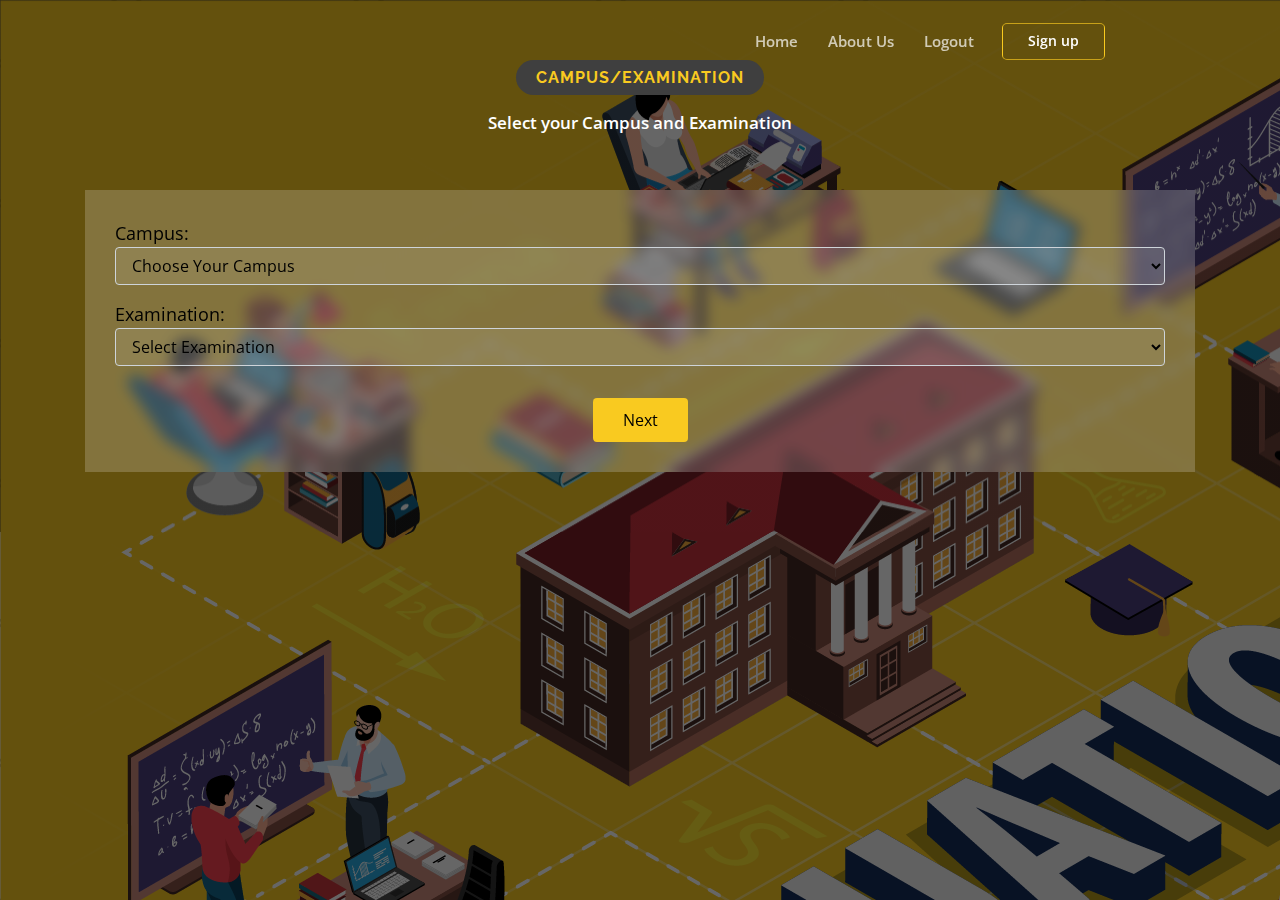
==== campus.html @ 620e92f0 "forms update" ====
<!DOCTYPE html>
<html lang="en">
<head>
  <meta charset="utf-8">
  <meta content="width=device-width, initial-scale=1.0" name="viewport">

  <title>Grading On The Go</title>
  <meta content="" name="description">
  <meta content="" name="keywords">
  <link href="assets/img/logosmall.svg" rel="icon">
  <link href="assets/img/logosmall.svg" rel="apple-touch-icon">
  <link href="https://fonts.googleapis.com/css?family=Open+Sans:300,300i,400,400i,600,600i,700,700i|Raleway:300,300i,400,400i,500,500i,600,600i,700,700i|Poppins:300,300i,400,400i,500,500i,600,600i,700,700i" rel="stylesheet">
  <link href="assets/vendor/bootstrap/css/bootstrap.min.css" rel="stylesheet">
  <link href="assets/vendor/icofont/icofont.min.css" rel="stylesheet">
  <link href="assets/vendor/boxicons/css/boxicons.min.css" rel="stylesheet">
  <link href="assets/vendor/animate.css/animate.min.css" rel="stylesheet">
  <link href="assets/vendor/remixicon/remixicon.css" rel="stylesheet">
  <link href="assets/vendor/line-awesome/css/line-awesome.min.css" rel="stylesheet">
  <link href="assets/vendor/venobox/venobox.css" rel="stylesheet">
  <link href="assets/vendor/owl.carousel/assets/owl.carousel.min.css" rel="stylesheet">
  <link href="assets/vendor/aos/aos.css" rel="stylesheet">
  <link href="assets/css/login.css" rel="stylesheet">
  
</head>

<body>

  <!-- ======= Header ======= -->
  <!-- <header id="header" class="fixed-top ">
    <div class="container-fluid">

      <div class="row justify-content-center">
        <div class="col-xl-9 d-flex align-items-center">
     
           <a href="index.html" class="logo mr-auto"><img src="assets/img/logowhite.svg" width="100px" alt="" class="img-fluid"></a>
          <style>
            .logo{  
            transition: all ease 1000ms;
            }
            .logo:hover{
            transform: scale(1.5);
            }
          </style>
          <nav class="nav-menu d-none d-lg-block">
            <ul>
              <li><a href="index.html">Home</a></li>
              <li><a href="#about">About Us</a></li>
              <li class="active"><a href="#contact">Login</a></li>
            </ul>
          </nav>

          <a href="#icta" class="get-started-btn scrollto">Sign up</a>
        </div>
      </div>

    </div>
  </header> --><!-- End Header -->

<header id="header" class="fixed-top ">
    <div class="container-fluid">

      <div class="row justify-content-center">
        <div class="col-xl-9 d-flex align-items-center">
     
           <a href="index.html" class="logo mr-auto"></a>
          <style>
            .logo{  
            transition: all ease 1000ms;
            }
            .logo:hover{
            transform: scale(1.5);
            }
          </style>
          <nav class="nav-menu d-none d-lg-block">
            <ul>
              <li><a href="index.html">Home</a></li>
              <li><a href="index.html#about">About Us</a></li>
              <!-- <li><a href="#services">What We Do</a></li> -->
              <!-- <li class="drop-down"><a href="">About VDS</a>
                <ul>
                  <li><a href="#about">About Us</a></li>
                  <li><a href="#team">Team</a></li>
                  <li><a href="#clients">Partners</a></li>
                  <li><a href="#contact">Contact Us</a></li>
                </ul>
              </li>
              <li class="drop-down"><a href="">Services</a>
                <ul>
                  <li><a href="#services">Consultancy</a></li>
                  <li><a href="#services">Web</a></li>
                  <li><a href="#services">Coaching</a></li>
                  <li><a href="#services2">Product Development</a></li>
                  <li><a href="#services2">Marketing</a></li>
                  <li><a href="#services2">Fundraising</a></li>
                </ul>
              </li> -->
              <li><a href="login.html">Logout</a></li>
            </ul>
          </nav><!-- .nav-menu -->

          <a href="signup.html" class="get-started-btn scrollto">Sign up</a>
        </div>
      </div>

    </div>
  </header>
  
  <section id="login" class="contact">
    <div class="container">

      <div class="section-title">
        <h2>Campus/Examination</h2>
        <p>Select your Campus and Examination</p>
      </div>

      

      <form action="forms/campus.php" method="post" role="form" class="php-email-form mt-4">
        <div class="form-row">
          
          <div class="col-md-12 form-group">
            <span style="color: black; font-size: 18px;">Campus:</span>
            <select name="campus" id="campus" required="1" class="form-control" style="background: rgba(255, 255, 255, 0.1); color: black;">
              <option value="" disabled="1" selected="1" hidden="1">Choose Your Campus</option>
              <option value="vellore">Vellore</option>
              <option value="chennai">Chennai</option>
              <option value="bhopal">Bhopal</option>
              <option value="amravati">Amravati</option>
            </select>
            
          </div>
          <div class="col-md-12 form-group">
            <span style="color: black; font-size: 18px;">Examination:</span>
            <select name="exam" id="exam" required="1" class="form-control" style="background: rgba(255, 255, 255, 0.1); color: black;">
              <option value="" disabled="1" selected="1" hidden="1">Select Examination</option>
              <option value="vellore">CAT-1</option>
              <option value="chennai">CAT-2</option>
              <option value="chennai">FAT</option>
              <option value="bhopal">DA-1</option>
              <option value="amravati">DA-2</option>
              <option value="amravati">QUIZ-1</option>
              <option value="amravati">QUIZ-2</option>
            </select>
            
          </div>
        </div>
        
        <div class="mb-3">
          <div class="loading">Loading</div>
          <div class="error-message"></div>
          <div class="sent-message">Your message has been sent. Thank you!</div>
        </div>
        <div class="text-center"><button type="submit"><a href="student.html" style="color: black; text-decoration: none;">Next</a></button></div>
      </form>

    </div>
  </section><!-- End Apply Requirement Section -->


  <!-- Vendor JS Files -->
  <script src="assets/vendor/jquery/jquery.min.js"></script>
  <script src="assets/vendor/bootstrap/js/bootstrap.bundle.min.js"></script>
  <script src="assets/vendor/jquery.easing/jquery.easing.min.js"></script>
  <script src="assets/vendor/php-email-form/validate.js"></script>
  <script src="assets/vendor/isotope-layout/isotope.pkgd.min.js"></script>
  <script src="assets/vendor/venobox/venobox.min.js"></script>
  <script src="assets/vendor/owl.carousel/owl.carousel.min.js"></script>
  <script src="assets/vendor/aos/aos.js"></script>

  <!-- Template Main JS File -->
  <script src="assets/js/main.js"></script>

</body>

</html>
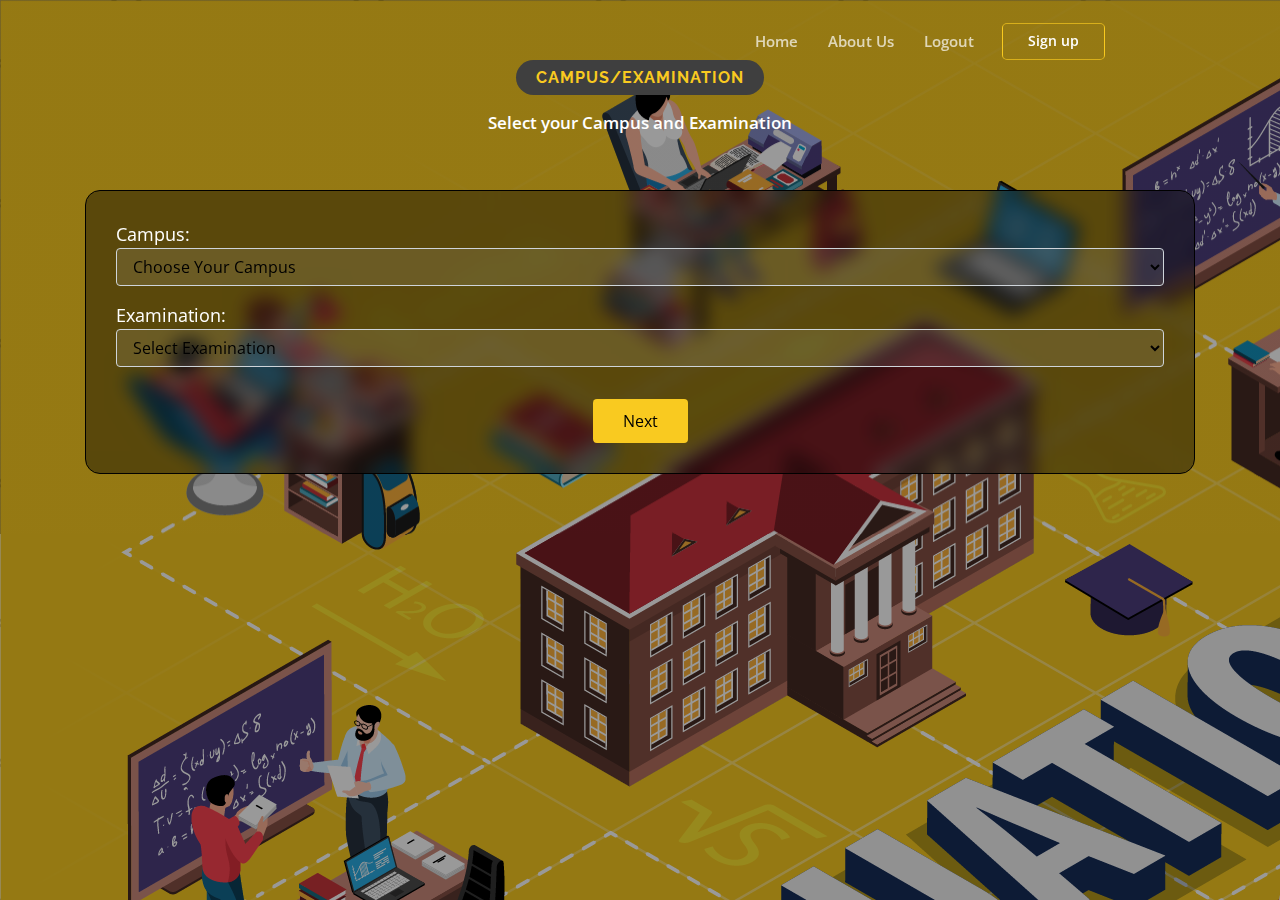
==== commit 33b1d69f: "update 1.0" ====
--- a/campus.html
+++ b/campus.html
@@ -25,37 +25,6 @@
 
 <body>
 
-  <!-- ======= Header ======= -->
-  <!-- <header id="header" class="fixed-top ">
-    <div class="container-fluid">
-
-      <div class="row justify-content-center">
-        <div class="col-xl-9 d-flex align-items-center">
-     
-           <a href="index.html" class="logo mr-auto"><img src="assets/img/logowhite.svg" width="100px" alt="" class="img-fluid"></a>
-          <style>
-            .logo{  
-            transition: all ease 1000ms;
-            }
-            .logo:hover{
-            transform: scale(1.5);
-            }
-          </style>
-          <nav class="nav-menu d-none d-lg-block">
-            <ul>
-              <li><a href="index.html">Home</a></li>
-              <li><a href="#about">About Us</a></li>
-              <li class="active"><a href="#contact">Login</a></li>
-            </ul>
-          </nav>
-
-          <a href="#icta" class="get-started-btn scrollto">Sign up</a>
-        </div>
-      </div>
-
-    </div>
-  </header> --><!-- End Header -->
-
 <header id="header" class="fixed-top ">
     <div class="container-fluid">
 
@@ -75,25 +44,7 @@
             <ul>
               <li><a href="index.html">Home</a></li>
               <li><a href="index.html#about">About Us</a></li>
-              <!-- <li><a href="#services">What We Do</a></li> -->
-              <!-- <li class="drop-down"><a href="">About VDS</a>
-                <ul>
-                  <li><a href="#about">About Us</a></li>
-                  <li><a href="#team">Team</a></li>
-                  <li><a href="#clients">Partners</a></li>
-                  <li><a href="#contact">Contact Us</a></li>
-                </ul>
-              </li>
-              <li class="drop-down"><a href="">Services</a>
-                <ul>
-                  <li><a href="#services">Consultancy</a></li>
-                  <li><a href="#services">Web</a></li>
-                  <li><a href="#services">Coaching</a></li>
-                  <li><a href="#services2">Product Development</a></li>
-                  <li><a href="#services2">Marketing</a></li>
-                  <li><a href="#services2">Fundraising</a></li>
-                </ul>
-              </li> -->
+              
               <li><a href="login.html">Logout</a></li>
             </ul>
           </nav><!-- .nav-menu -->
@@ -119,7 +70,7 @@
         <div class="form-row">
           
           <div class="col-md-12 form-group">
-            <span style="color: black; font-size: 18px;">Campus:</span>
+            <span style="color: white; font-size: 18px;">Campus:</span>
             <select name="campus" id="campus" required="1" class="form-control" style="background: rgba(255, 255, 255, 0.1); color: black;">
               <option value="" disabled="1" selected="1" hidden="1">Choose Your Campus</option>
               <option value="vellore">Vellore</option>
@@ -130,7 +81,7 @@
             
           </div>
           <div class="col-md-12 form-group">
-            <span style="color: black; font-size: 18px;">Examination:</span>
+            <span style="color: white; font-size: 18px;">Examination:</span>
             <select name="exam" id="exam" required="1" class="form-control" style="background: rgba(255, 255, 255, 0.1); color: black;">
               <option value="" disabled="1" selected="1" hidden="1">Select Examination</option>
               <option value="vellore">CAT-1</option>
--- a/assets/css/login.css
+++ b/assets/css/login.css
@@ -1,10 +1,10 @@
 html {
-  background: linear-gradient(rgba(0, 0, 0, 0.6), rgba(0, 0, 0, 0.6)),url('../img/banner1.png');
+  background: linear-gradient(rgba(0, 0, 0, 0.4), rgba(0, 0, 0, 0.4)),url('../img/banner1.png');
 }
 body {
   font-family: "Open Sans", sans-serif;
   color: #3f3f3f;
-  background: linear-gradient(rgba(0, 0, 0, 0.6), rgba(0, 0, 0, 0.6)),url('../img/banner1.png');
+  background: linear-gradient(rgba(0, 0, 0, 0.4), rgba(0, 0, 0, 0.4)),url('../img/banner1.png');
 ;
 }
 
@@ -436,8 +436,10 @@
 
 .contact .php-email-form {
   padding: 30px;
-  background: rgba(255, 255, 255, 0.2);
-  backdrop-filter: blur(7px);
+  background: rgba(0,0,0,0.4);
+  backdrop-filter: blur(9px);
+  border-radius: 15px;
+  border: 1px solid #000;
 }
 
 .contact .php-email-form .validate {
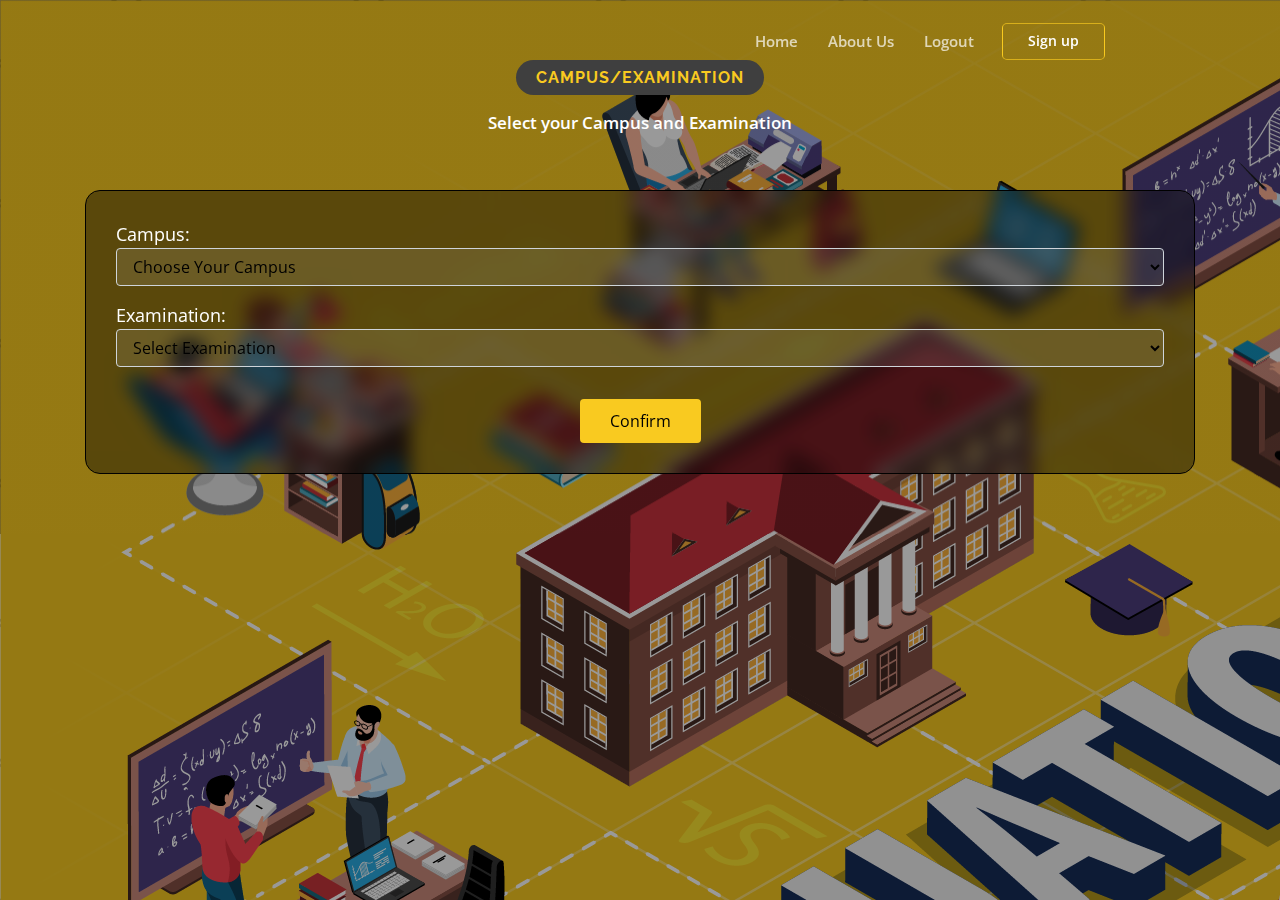
==== commit a94cf597: "Update campus.html" ====
--- a/campus.html
+++ b/campus.html
@@ -44,7 +44,6 @@
             <ul>
               <li><a href="index.html">Home</a></li>
               <li><a href="index.html#about">About Us</a></li>
-              
               <li><a href="login.html">Logout</a></li>
             </ul>
           </nav><!-- .nav-menu -->
@@ -66,7 +65,7 @@
 
       
 
-      <form action="forms/campus.php" method="post" role="form" class="php-email-form mt-4">
+      <form action="php/campus.php" method="post" role="form" class="php-email-form mt-4">
         <div class="form-row">
           
           <div class="col-md-12 form-group">
@@ -84,13 +83,13 @@
             <span style="color: white; font-size: 18px;">Examination:</span>
             <select name="exam" id="exam" required="1" class="form-control" style="background: rgba(255, 255, 255, 0.1); color: black;">
               <option value="" disabled="1" selected="1" hidden="1">Select Examination</option>
-              <option value="vellore">CAT-1</option>
-              <option value="chennai">CAT-2</option>
-              <option value="chennai">FAT</option>
-              <option value="bhopal">DA-1</option>
-              <option value="amravati">DA-2</option>
-              <option value="amravati">QUIZ-1</option>
-              <option value="amravati">QUIZ-2</option>
+              <option value="cat1">CAT-1</option>
+              <option value="cat2">CAT-2</option>
+              <option value="fat">FAT</option>
+              <option value="da1">DA-1</option>
+              <option value="da2">DA-2</option>
+              <option value="qui1">QUIZ-1</option>
+              <option value="qui2">QUIZ-2</option>
             </select>
             
           </div>
@@ -101,11 +100,11 @@
           <div class="error-message"></div>
           <div class="sent-message">Your message has been sent. Thank you!</div>
         </div>
-        <div class="text-center"><button type="submit"><a href="student.html" style="color: black; text-decoration: none;">Next</a></button></div>
+        <div class="text-center"><button type="submit">Confirm</button></div>
       </form>
 
     </div>
-  </section><!-- End Apply Requirement Section -->
+  </section>
 
 
   <!-- Vendor JS Files -->
@@ -123,4 +122,4 @@
 
 </body>
 
-</html>+</html>
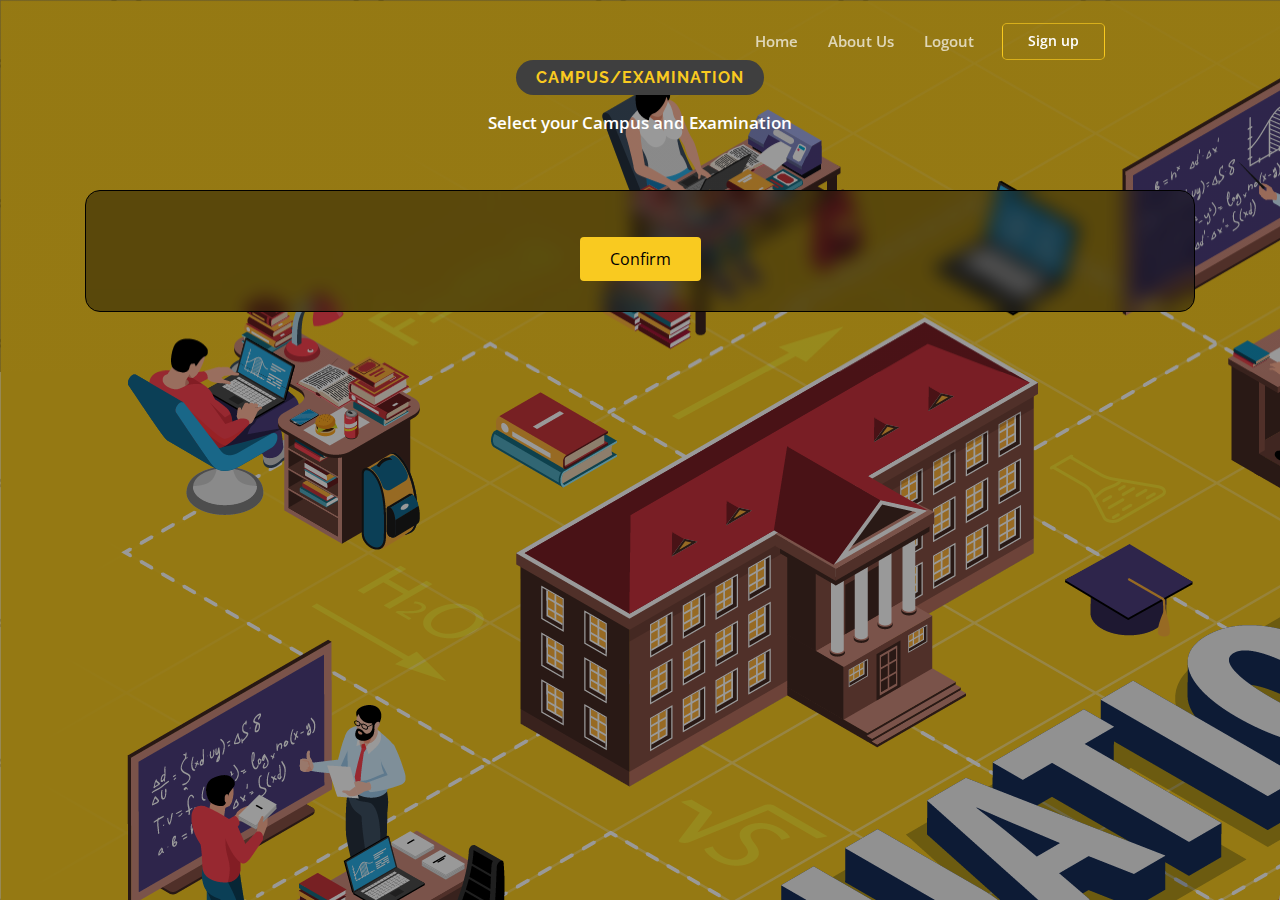
==== commit 4d57e95c: "new update" ====
--- a/campus.html
+++ b/campus.html
@@ -68,31 +68,8 @@
       <form action="php/campus.php" method="post" role="form" class="php-email-form mt-4">
         <div class="form-row">
           
-          <div class="col-md-12 form-group">
-            <span style="color: white; font-size: 18px;">Campus:</span>
-            <select name="campus" id="campus" required="1" class="form-control" style="background: rgba(255, 255, 255, 0.1); color: black;">
-              <option value="" disabled="1" selected="1" hidden="1">Choose Your Campus</option>
-              <option value="vellore">Vellore</option>
-              <option value="chennai">Chennai</option>
-              <option value="bhopal">Bhopal</option>
-              <option value="amravati">Amravati</option>
-            </select>
-            
-          </div>
-          <div class="col-md-12 form-group">
-            <span style="color: white; font-size: 18px;">Examination:</span>
-            <select name="exam" id="exam" required="1" class="form-control" style="background: rgba(255, 255, 255, 0.1); color: black;">
-              <option value="" disabled="1" selected="1" hidden="1">Select Examination</option>
-              <option value="cat1">CAT-1</option>
-              <option value="cat2">CAT-2</option>
-              <option value="fat">FAT</option>
-              <option value="da1">DA-1</option>
-              <option value="da2">DA-2</option>
-              <option value="qui1">QUIZ-1</option>
-              <option value="qui2">QUIZ-2</option>
-            </select>
-            
-          </div>
+          
+          
         </div>
         
         <div class="mb-3">
